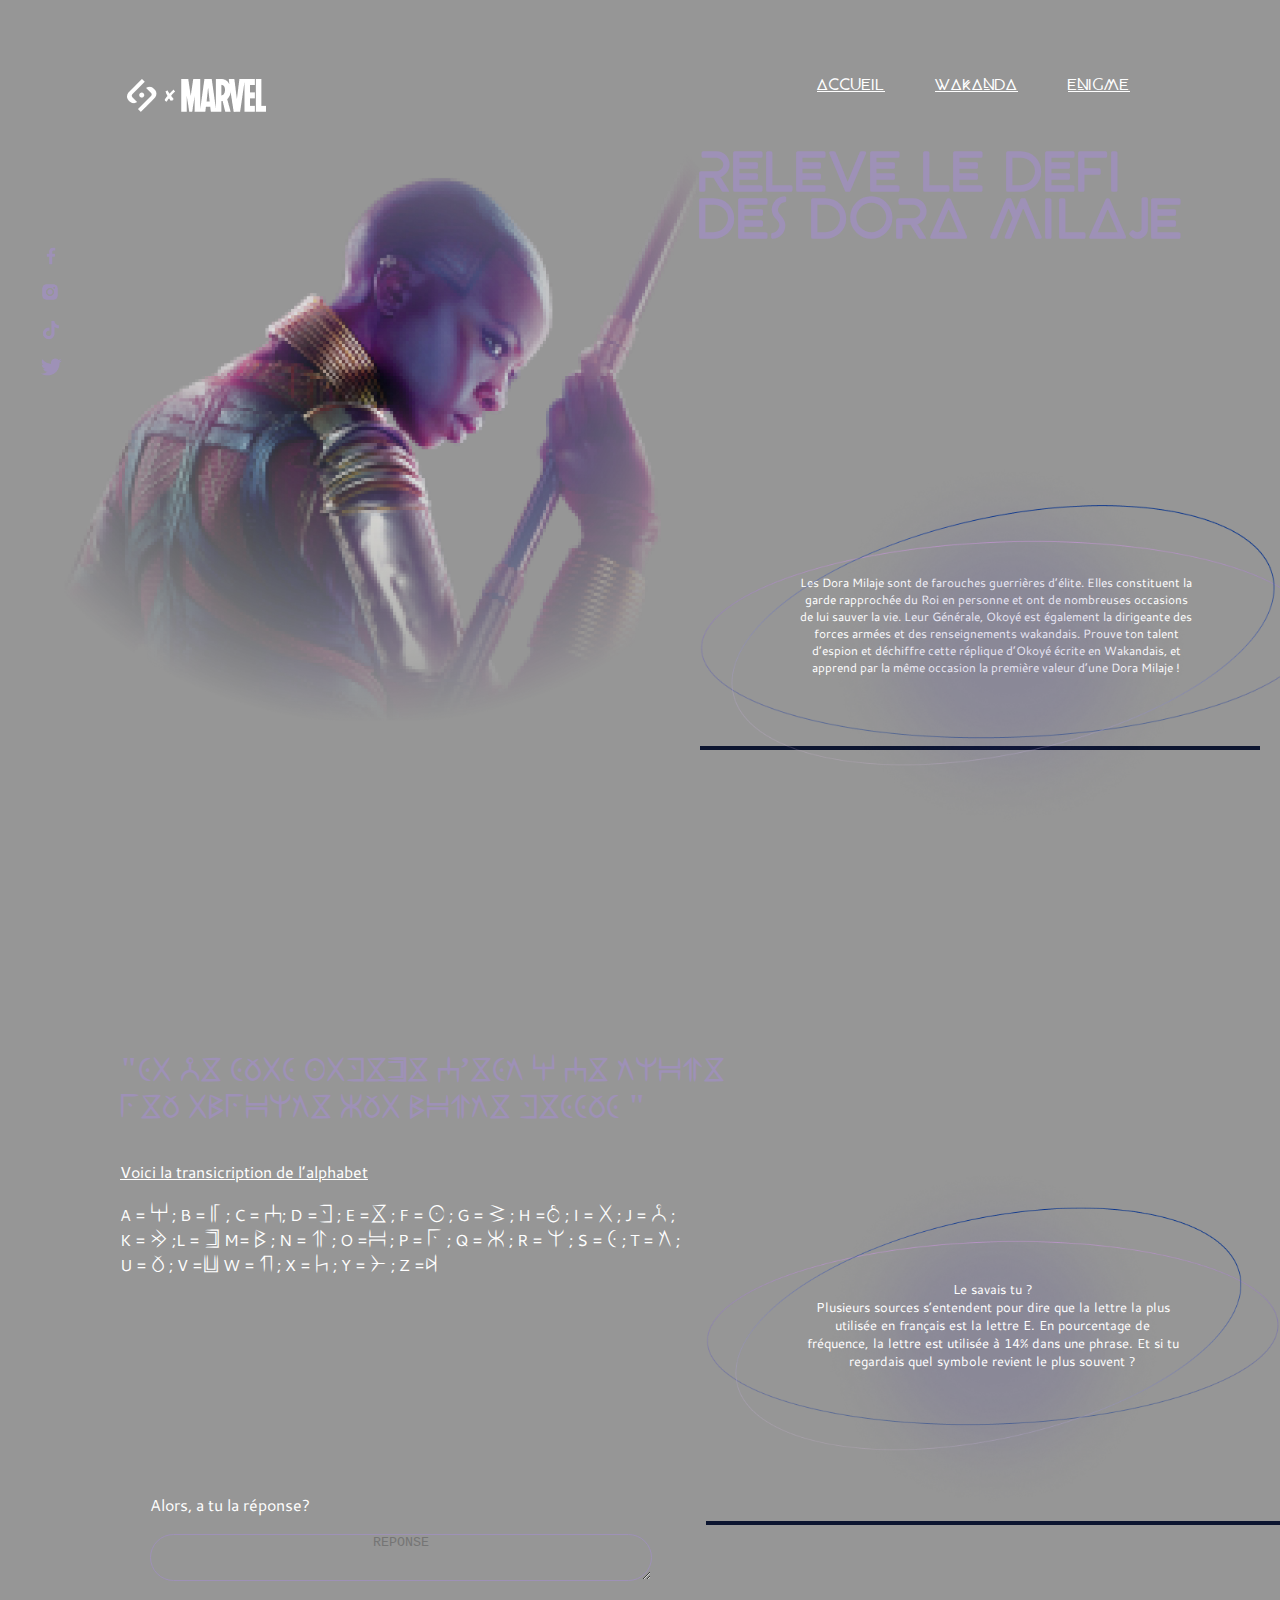
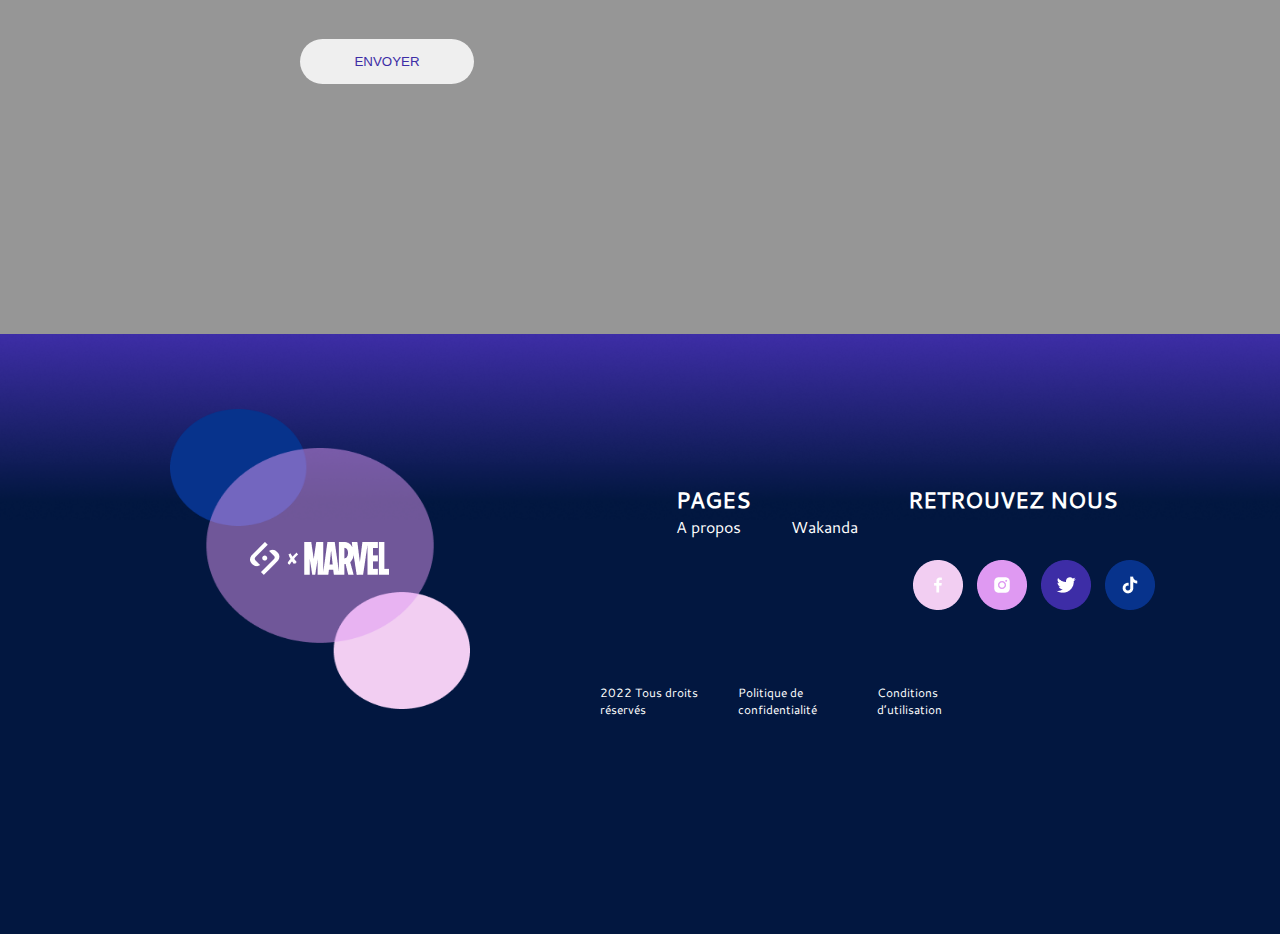
==== enigmes.html @ 8ea6b0b5 "first commit" ====
<!DOCTYPE html>
<html lang="fr">
<head>
    <meta charset="UTF-8">
    <meta http-equiv="X-UA-Compatible" content="IE=edge">
    <meta name="viewport" content="width=device-width, initial-scale=1.0">
    <link rel="stylesheet" href="./styles/enigme.css" type="text/css">
    <title>BLACK PANTHER ENIGME</title>
</head>
<body>
    <div class="line1"></div>
    <div class="line"><div>
    <header>
        <nav class="container">
            <div>
                <img class="logo" src="./illustration/ofpages/footer2.png">
            </div>
            <ul>
                <li><a href="index.html">ACCUEIL</a></li>
                <li><a href="wakanda.html">WAKANDA</a></li>
                <li><a href="enigmes.html">ENIGME</a></li>
            </ul>
        </nav>
    </header>
    <main>
        <div class="scroll">
           
            <img src="./illustration/ofpages/icon_facebook.png" alt="facebook logo">
            <img src="./illustration/ofpages/icon_instagram.png" alt="instagram logo">
            <img src="./illustration/ofpages/icon_tiktok.png" alt="tiktok logo">
            <img src="./illustration/ofpages/icon_twitter.png" alt="twitter logo">
        </div>
        <section id="dora">
            <div class="container">
             <div class="dora-milaje">
                <div class="dora_content">
                    <h1>Releve le defi <br> des dora milaje</h1>
                    <div class="text">
                        <p>Les Dora Milaje sont de farouches guerrières d’élite. Elles constituent la garde
                            rapprochée du Roi en personne et ont de nombreuses occasions de lui sauver la
                            vie. Leur Générale, Okoyé est également la dirigeante des forces armées et des
                            renseignements wakandais.
                            
                            Prouve ton talent d’espion et déchiffre cette réplique d’Okoyé écrite en Wakandais,
                            et apprend par la même occasion la première valeur d’une Dora Milaje !</p>
                           <img src="./illustration/Enigme/Pantherenigme2.png" class="fond" alt="">
                           
                    </div>
                    <div class="bar"></div>
                </div>
             </div>
            </div>
        </section>
        <div class="espace-vertical"></div>
        <section id=citation>
            <div class="container">
                <div class="cite">
                <h2> "SI JE SUIS FIDELE C’EST A CE TRONE <br>
                    PEU IMPORTE QUI MONTE DESSUS "</h2>
                </div>
            </div>
        </section><br><br>


        <section id="défi">
            <div class="container">
                <div class="enigme">
                    <div class="déchiffre">
                        <p><u> Voici la transicription de l’alphabet </u></p><br>
                        <p>A = <span>A</span> ; B = <span>B</span> ; C = <span>C</span>; D =<span>D</span> ; E =<span>E</span> ; F = <span>F</span> ; G = <span>G</span> ; H =<span>H</span>  ; I = <span>I</span> ; J = <span>J</span> ; 
        
                          <br> K = <span>K</span> ;L = <span>L</span> M= <span>M</span> ; N = <span>N</span> ; O =<span>O</span> ; P = <span>P</span> ; Q = <span>Q</span> ; R = <span>R</span> ; S = <span>S</span> ; T = <span>T</span> ;
                            
                           <br> U = <span>U</span> ; V =<span>V</span> W = <span>W</span> ;  X = <span>X</span> ; Y = <span>Y</span> ; Z =<span>Z</span> </p>
                         
                    </div>
                    <div class="tip">
                        <p>Le savais tu ?<br>
                       Plusieurs sources s’entendent pour dire que la lettre la plus utilisée en français est
                            la lettre E. En pourcentage de fréquence, la lettre est utilisée à 14% dans une
                            phrase. Et si tu regardais quel symbole revient le plus souvent ? </p>
                            <img src="./illustration/Enigme/Pantherenigme2.png" class="fond1" alt="">
                            <div class="bar2"></div>
                        </div>
                </div>
                
                <div class="form"><br>
                    <p>Alors, a tu la réponse?</p><br>
                    <form action="fill">
                    <label class="titre" for="message"></label>
                    <textarea name="message" id="message" class="textarea" placeholder="REPONSE"></textarea><br><br><br><br>
                    <input type="submit" class="btn" value="ENVOYER">
                    </form>
                </div>
            </div>
        </section>
    </main>
    <div class="espace-vertical"></div>
    <footer>
        <div class="footer">
        <div class="footer_content">
            <img class="image1" src="./illustration/ofpages/footer1.png" alt="">
            <img class="image2" src="./illustration/ofpages/footer2.png" alt="">
        </div>
        <div class="footer">
            <div>
                <h2 class="down">PAGES</h2>
                <ul>
                    <li><a href="#">A propos</a></li>
                    <li><a href="#">Wakanda</a></li>
                </ul>
            </div>
            <div>
                <h2 class="down">RETROUVEZ NOUS</h2>
                <div class="icon">
                    <img src="./illustration/ofpages/footer3.png" alt="icon">
                    <img src="./illustration/ofpages/footer4.png" alt="icon">
                    <img src="./illustration/ofpages/footer5.png" alt="icon">
                    <img src="./illustration/ofpages/footer6.png" alt="icon">
                </div>
            </div>   
            </div>
        </div>
        <div class="condution">
            <a href="#">2022 Tous droits réservés</a>
            <a href="#">Politique de confidentialité</a> 
            <a href="#">Conditions d’utilisation</a> 
            </div>
        </div>
    
    </footer>
    </body>
    </html>
---- styles/enigme.css ----
:root{
    --White-color:#fff;
    --Gray-color:#f2cef2;
    --Violet-color:#9e91b7;
    --Rose-color:#df99f2;
    --Bleu1-color:#3d2da6;
    --Bleu2-color:#07338c;
    --bleu3-color:#021740;
}


@font-face{
    font-family: 'beyno';
    src: url(../font/beyno.ttf);
}

@font-face{
    font-family: 'cantarell';
    src: url(../font/Cantarell-Regular.ttf);
}

@font-face{
    font-family: 'panthera';
    src: url(../font/Panthera.ttf);
}

@font-face{
    font-family: 'wakanda';
     src: url(../font/WakandaForever-Regular.ttf);
}
*{
    padding: 0;
    margin: 0;
}

.espace-vertical{
    height: 100px;
}

/*style pour scroll bar*/

::-webkit-scrollbar {
    width: 10px;
}
  
::-webkit-scrollbar-track {
    background-color: #121a31;
}
  
::-webkit-scrollbar-thumb {
    background-color: #ffffff;
    border-radius: 5px;
}


/*style generale*/

html{
    position: relative;
    z-index: 1;
    background-color: rgb(28, 28, 29);
    
}

html{
    background-image: url(../illustration/ofpages/background.png);
    background-color: rgb(150, 150, 150);
}

body{
    position: relative;
    z-index: 2;
    color: var(--White-color);
}


/*style pour entête*/

nav{
    margin-left: 102px;
    height: 50px;
    display: flex;
    margin-bottom: 10px;
    margin-top: 30px;
    align-items: center;
    justify-content: space-between;
    padding: 30px 0;
    margin-right: 100px;
}

ul li a{
    color: white;
}

ul li{
    font-family: 'beyno';
    display: inline-flex;
    margin-right: 50px;
    text-decoration: none;
}

ul li a:hover{
    color: var(--Bleu1-color);
}

.logo{
    margin-top: 25px;
    margin-left: 25px;
}


.scroll{
    display: flex;
    flex-direction: column;
    align-items: center;
    position: fixed;
    left: 40px;
    top: 230px;
    z-index: 10;
    
}

.scroll img{
    margin-top: 15px;
}

p{
    font-family: 'cantarell';
    font-size: 16px;
    text-align: justify;
    color: var(--White-color);

}

h1{
    font-family: 'beyno';
    font-size: 55px;
    color: var(--Violet-color);
}

h2{
    font-family: 'wakanda';
    font-size: 32px;
    color: var(--Violet-color);
    font-display: thin;
}

span{
    font-family: 'wakanda';
    font-size: 25px;
}


/*style pour body*/


#dora{
    background-image: url(../illustration/Enigme/Pantherenigme1.png);
    background-repeat: no-repeat;
    background-position: center;
    background-size: cover;
    width: 700px;
    height: 800px;
    background-position-x: 0;
    background-position-y: -160px;
}

#dora 
.container
.dora-milaje
.dora-content{
    display: flex;   
}

#dora 
.container{
    margin-left: 500px;
    width: 100%;
}

#dora 
.container
.dora-milaje
.dora-content{
    width: 80%;
    margin-left: 200px;
}



#dora .dora-milaje{
    width: 80%;
    margin-left: 200px;
}

#dora
.dora-text{
    background-image: url(../illustration/Enigme/Pantherenigme2.png);
    background-repeat: no-repeat; 
    width: 800px;
    height: 700px;
    
}


 
#dora 
.text{
    margin-top: 300px;
    font-size: 12px;
    position: relative;
    display: inline-flex;
}

#dora 
.text p{
    text-align: center;
    font-size: 12px;
    position: relative;
    z-index: 2;
    width: 70%;
    left: 100px;
    top: 30px;
}

.fond{
    width: 110%;
    position: absolute;
    z-index: 3;
    top: -90px;

}

.bar{
    margin-top: 100px;
    border-top: #0c1530 4px solid;
    top: 150px;
    width: 100%;
    margin-left: -102;
}

.bar2{
    margin-top: 0px;
    border-top: #0c1530 4px solid;
    width: 100%;
    margin-left: -102;
}


#citation
.container
.cite{
    margin-left: 120px;
    text-align: justify;
    width: 60%;
}

#défi
.déchiffre{
    width: 51%;
    margin-left: 120px;
}

#défi
.enigme{
    display: flex;
}

.tip{
    width: 50%;
    text-align: justify;

}

.tip
.fond1{
    width: 100%;
    z-index: 3;
    position: relative;

    
}

.tip
p{
    text-align: center;
    z-index: 4;
    font-size: 13px;
    top: 1150px;
    position: absolute;
    margin: 100px;
}

#défi
.form
.textarea{
    width: 500px;
    height: 45px;
    border-radius: 38px;
    background-color: transparent;
    border: 1px solid var(--Violet-color);
}

#défi
.form
.btn{
    width: 174px;
    height: 45px;
    border-radius: 38px;
    color: var(--Bleu1-color);
    margin-left: 150px;
    border: #fff;
}

::placeholder{
    align-items: center;
    text-align: center;
}

#défi
.form
.btn:hover{
    box-shadow: #F2CEF2 0px 0px 15px;
    
}

#défi
.form{
    margin-top: -50px;
    margin-left: 150px;
}

/*style de footer*/

footer{
    background-image: url(../illustration/ofpages/back_footer.png);
    background-repeat: no-repeat;
    background-size: cover;
    height: 600px;
    color: var(--White-color);
    /*Background: linear-gradient(180deg, #3D2DA6 0%, #02174090.43%);*/
}

footer .footer {
    margin-top: 150px;
}

.footer, .footer .footer_text{
    display: flex;
    justify-content: space-between;
}

footer .footer .footer_text{
    align-items: center;
    width: 50%;
}

.image1{
    width: 300px;
    height: 300px;
    position: relative;
    z-index: 3;
}

.image2{
    position: absolute;
    z-index: 4;
    left: 250px;
}

footer .footer_content{
    display: flex;
    align-items: center;
    justify-content: center;
    background-image: url(./Illustrations/Logo/footer1.png);
    background-repeat: no-repeat;
    background-position: center;
    height: 450px;
    width: 50%;
}

footer 
.footer ul li a{
    text-decoration: none;
    color: var(--White-color);
    font-family: "Cantarell";   
}

footer
.footer
ul
li
a{
    display: flex;
}

.footer
.foot 
ul li{
    display: block;
    text-decoration: none;
    margin-left: 0;
}

footer h2{
    text-decoration: none;
    font-family: "Cantarell";
    letter-spacing: 28%;
    margin-left: 0;
    font-size: 22px;
    color: #fff;
}


ul {
    display: flex;
}


.icon{
margin-right: 120px;
margin-top: 40px;
width: 100%;
}

footer .icon img{
    padding: 5px;
}

footer
.condution
{
    display: flex;
    align-items: center;
    justify-content: space-between;
   
    margin-top: -100px;
    right: 20px;
    font-family: "Cantarell";
    font-size: 12px;
    margin-right: 22%;
    margin-left: 600px;
}

footer
.condution
a{
    text-decoration: none;
    color: #fff;
}
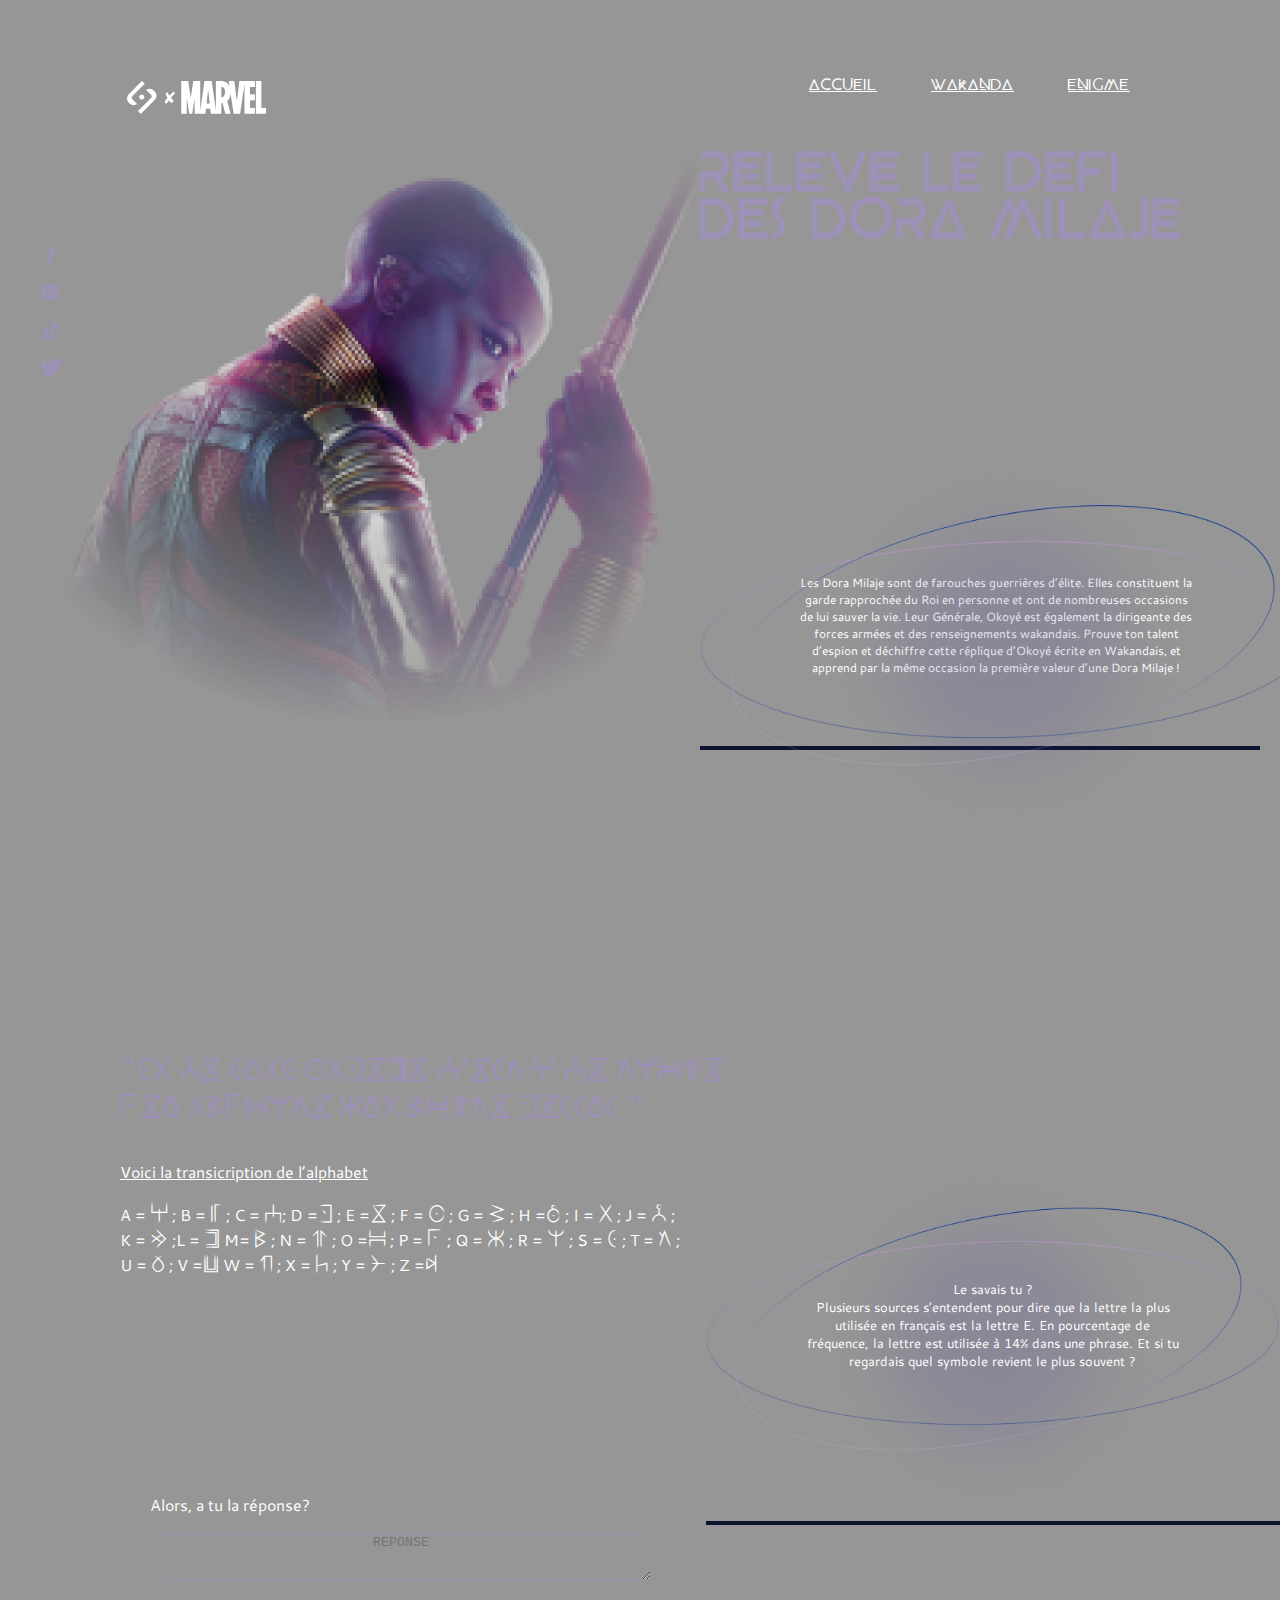
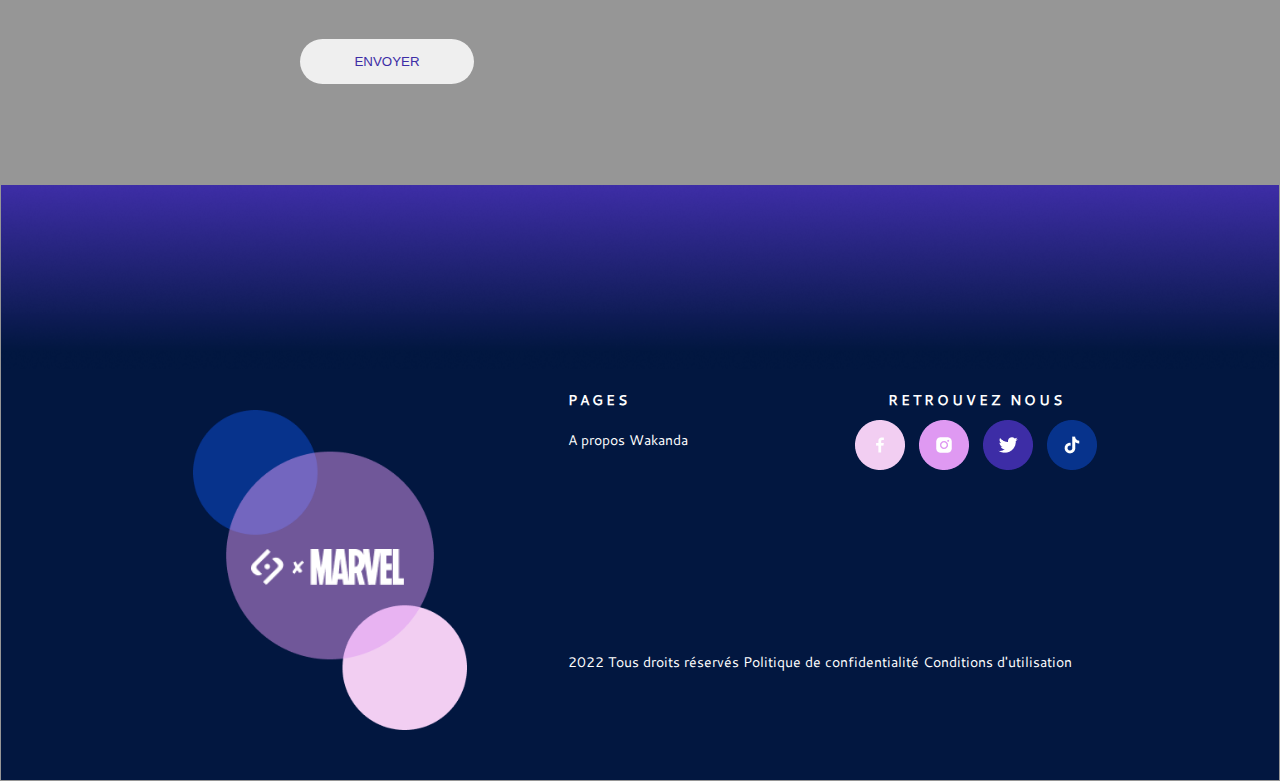
==== commit 251b5f2b: "first commit" ====
--- a/enigmes.html
+++ b/enigmes.html
@@ -96,39 +96,50 @@
         </section>
     </main>
     <div class="espace-vertical"></div>
-    <footer>
-        <div class="footer">
-        <div class="footer_content">
-            <img class="image1" src="./illustration/ofpages/footer1.png" alt="">
-            <img class="image2" src="./illustration/ofpages/footer2.png" alt="">
-        </div>
-        <div class="footer">
-            <div>
-                <h2 class="down">PAGES</h2>
-                <ul>
-                    <li><a href="#">A propos</a></li>
-                    <li><a href="#">Wakanda</a></li>
-                </ul>
-            </div>
-            <div>
-                <h2 class="down">RETROUVEZ NOUS</h2>
-                <div class="icon">
-                    <img src="./illustration/ofpages/footer3.png" alt="icon">
-                    <img src="./illustration/ofpages/footer4.png" alt="icon">
-                    <img src="./illustration/ofpages/footer5.png" alt="icon">
-                    <img src="./illustration/ofpages/footer6.png" alt="icon">
-                </div>
-            </div>   
+    <footer class="reveal">
+    <div class="footerDiv">
+        <div class="logo">
+            <div class="logo__imgCont">
+                <a href="index.html">
+                    <img class="logo__imgCont__img" src="./illustration/ofpages/footer2.png"
+                        alt="SAYNA X MARVEL">
+                </a>
             </div>
         </div>
-        <div class="condution">
-            <a href="#">2022 Tous droits réservés</a>
-            <a href="#">Politique de confidentialité</a> 
-            <a href="#">Conditions d’utilisation</a> 
-            </div>
+
+        <div class="pages">
+            <h3>PAGES</h3>
+            <ul>
+                <li><a href="#">A propos</a></li>
+                <li><a href="wakanda.html">Wakanda</a></li>
+            </ul>
         </div>
-    
-    </footer>
+
+        <div class="findUs">
+            <h3>RETROUVEZ NOUS</h3>
+            <figure>
+                <a href="http://www.marvel-cineverse.fr/pages/mcu/encyclopedie/personnages/black-panther.html">
+                    <img src="./illustration/ofpages/footer3.png" alt="Logo Facebook">
+                </a>
+                <a href="http://www.marvel-cineverse.fr/pages/mcu/encyclopedie/personnages/black-panther.html">
+                    <img src="./illustration/ofpages/footer4.png" alt="Logo Instagram">
+                </a>
+                <a href="http://www.marvel-cineverse.fr/pages/mcu/encyclopedie/personnages/black-panther.html">
+                    <img src="./illustration/ofpages/footer5.png" alt="Logo Twitter">
+                </a>
+                <a href="http://www.marvel-cineverse.fr/pages/mcu/encyclopedie/personnages/black-panther.html">
+                    <img src="./illustration/ofpages/footer6.png" alt="Logo Tik Tok">
+                </a>
+            </figure>
+        </div>
+
+        <div class="pol">
+            <p><a href="#">2022 Tous droits réservés</a>       <a href="#">Politique de confidentialité</a>        <a href="#">Conditions d'utilisation</a></p>
+        </div>
+    </div>
+
+</footer>
+<script src="./scripts/script.js"></script>
     </body>
     </html>
     
--- a/styles/enigme.css
+++ b/styles/enigme.css
@@ -333,119 +333,114 @@
 /*style de footer*/
 
 footer{
-    background-image: url(../illustration/ofpages/back_footer.png);
+    background-image: url(../illustration/ofpages/background.png);
+}
+
+.footerDiv p, 
+.footerDiv a,
+.footerDiv li {
+    font-family: cantarell;
+    font-size: 14px;
+    list-style: none;
+    text-decoration: none;
+    margin: 5px 0;
+    color: #fff;
+}
+
+footer h3 {
+    font-family: Cantarell;
+    font-size: 14px;
+    letter-spacing: 3px;
+    margin: 5px 0 10px;
+}
+
+footer {
+    background: url(../illustration/ofpages/back_footer.png); 
     background-repeat: no-repeat;
-    background-size: cover;
-    height: 600px;
-    color: var(--White-color);
-    /*Background: linear-gradient(180deg, #3D2DA6 0%, #02174090.43%);*/
-}
-
-footer .footer {
-    margin-top: 150px;
-}
-
-.footer, .footer .footer_text{
-    display: flex;
-    justify-content: space-between;
-}
-
-footer .footer .footer_text{
-    align-items: center;
-    width: 50%;
-}
-
-.image1{
-    width: 300px;
-    height: 300px;
-    position: relative;
-    z-index: 3;
-}
-
-.image2{
-    position: absolute;
-    z-index: 4;
-    left: 250px;
-}
-
-footer .footer_content{
-    display: flex;
-    align-items: center;
+    background-size: 100% 100%;
+    border: solid 1px transparent;
+}
+
+.footerDiv {
+    margin: 200px 10% 50px;
+}
+
+.footerDiv {
+    display: grid;
+    grid-template-areas: 
+        "logo logo pages findUs"
+        "logo logo pol pol";
+    gap: 15px;
+}
+
+
+.logo {
+    grid-area: logo;
+}
+
+.pages {
+    grid-area: pages;
+}
+
+.findUs {
+    grid-area: findUs;
+}
+
+.pol {
+    grid-area: pol;
+}
+
+.logo {
+display: flex;
+justify-content: center;
+}
+
+.logo__imgCont {
+    width: 25vw;
+    height: 25vw;
+    min-width: 150px;
+    min-height: 150px;
+    background: url(../illustration/ofpages/footer1.png);
+    background-repeat: no-repeat;
+    background-size: contain;
+    display: flex;
     justify-content: center;
-    background-image: url(./Illustrations/Logo/footer1.png);
-    background-repeat: no-repeat;
-    background-position: center;
-    height: 450px;
-    width: 50%;
-}
-
-footer 
-.footer ul li a{
-    text-decoration: none;
-    color: var(--White-color);
-    font-family: "Cantarell";   
-}
-
-footer
-.footer
-ul
-li
-a{
-    display: flex;
-}
-
-.footer
-.foot 
-ul li{
-    display: block;
-    text-decoration: none;
-    margin-left: 0;
-}
-
-footer h2{
-    text-decoration: none;
-    font-family: "Cantarell";
-    letter-spacing: 28%;
-    margin-left: 0;
-    font-size: 22px;
-    color: #fff;
-}
-
-
-ul {
-    display: flex;
-}
-
-
-.icon{
-margin-right: 120px;
-margin-top: 40px;
-width: 100%;
-}
-
-footer .icon img{
-    padding: 5px;
-}
-
-footer
-.condution
-{
-    display: flex;
-    align-items: center;
-    justify-content: space-between;
-   
-    margin-top: -100px;
-    right: 20px;
-    font-family: "Cantarell";
-    font-size: 12px;
-    margin-right: 22%;
-    margin-left: 600px;
-}
-
-footer
-.condution
-a{
-    text-decoration: none;
-    color: #fff;
-}
-
+    align-items: center;
+    flex-wrap: nowrap;
+}
+
+.logo__imgCont__img {
+    position: relative;
+    right: 2vw;
+    width: 12vw;
+    min-width: 75px;
+}
+
+.logo__imgCont:hover {
+    transform: scale(110%);
+}
+
+.pages a:hover {
+    text-decoration: underline;
+}
+
+.findUs {
+    display: flex;
+    flex-direction: column;
+    justify-content: top;
+    align-items: center;
+}
+
+.findUs img {
+    max-width: 60px;
+    margin: 0 5px;
+}
+
+.findUs img:hover {
+    transform: scale(110%);
+}
+
+.pol {
+    display: flex;
+    align-items: center;
+}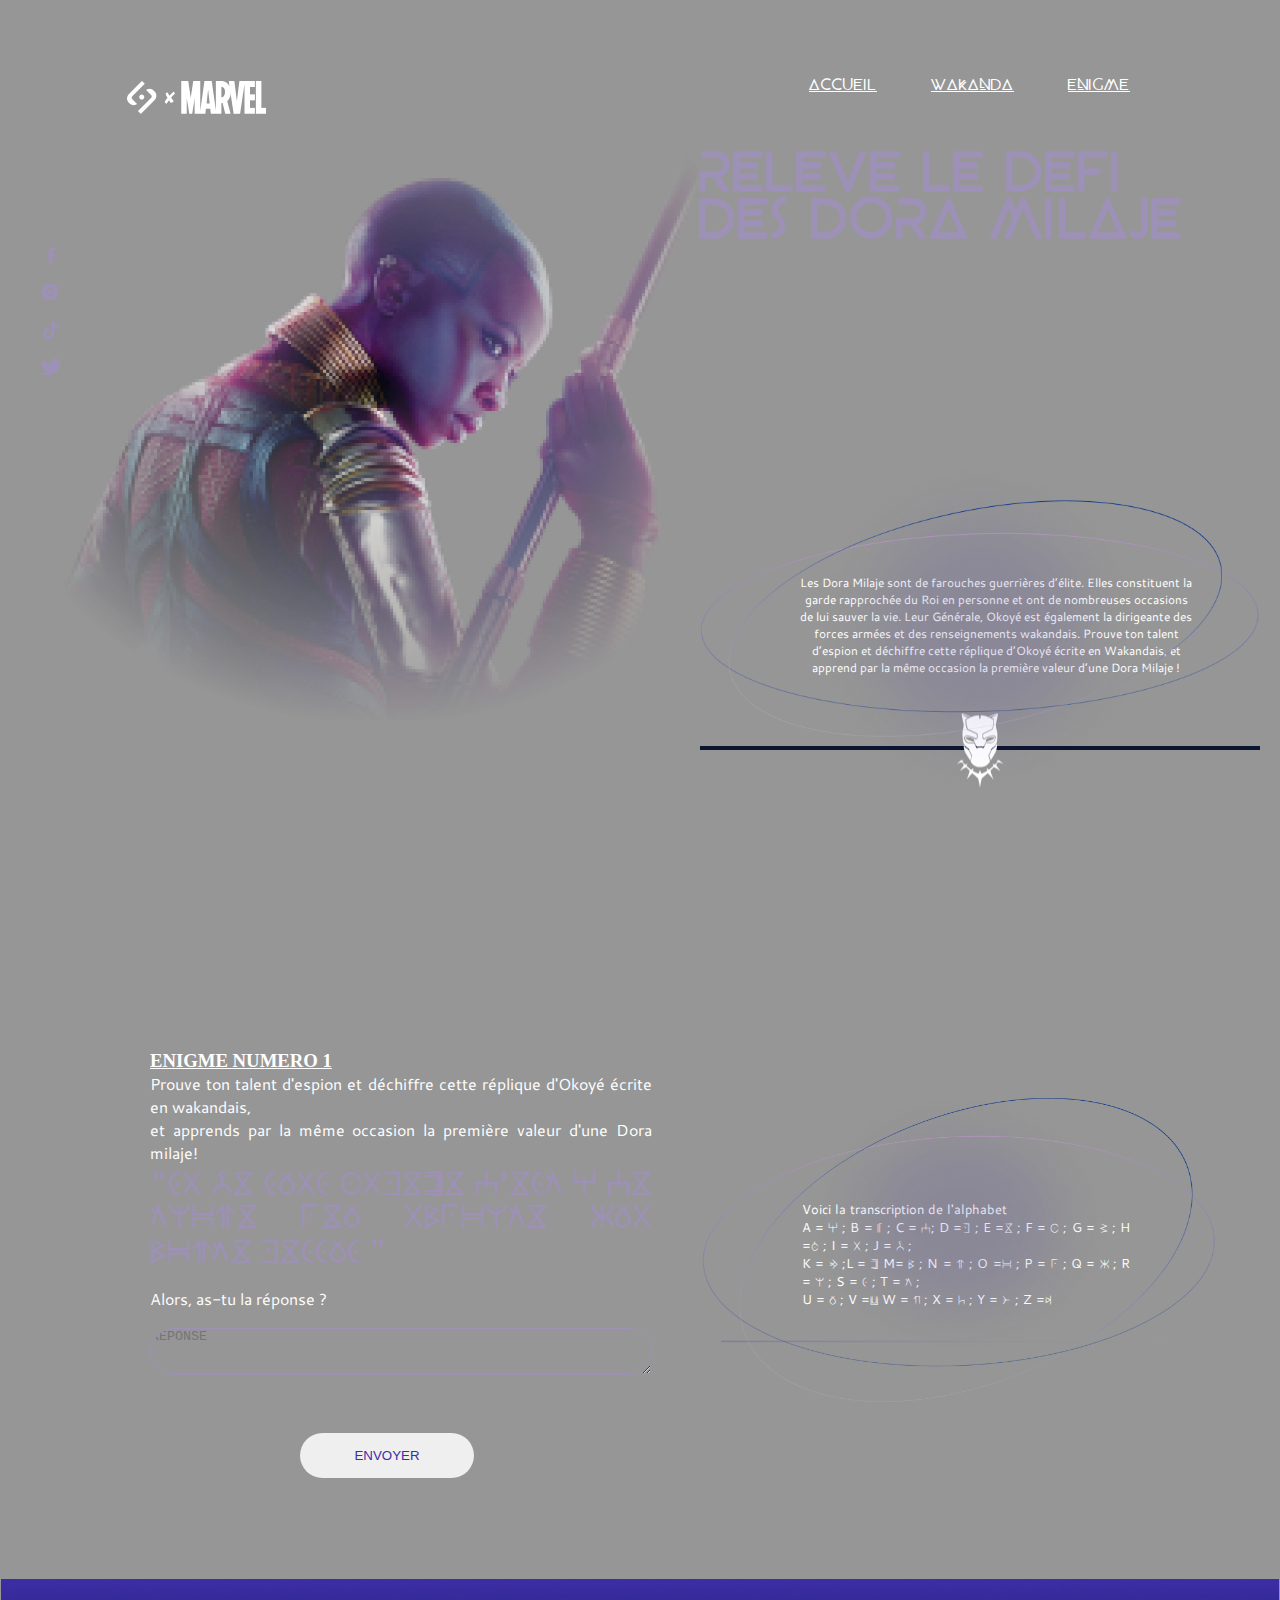
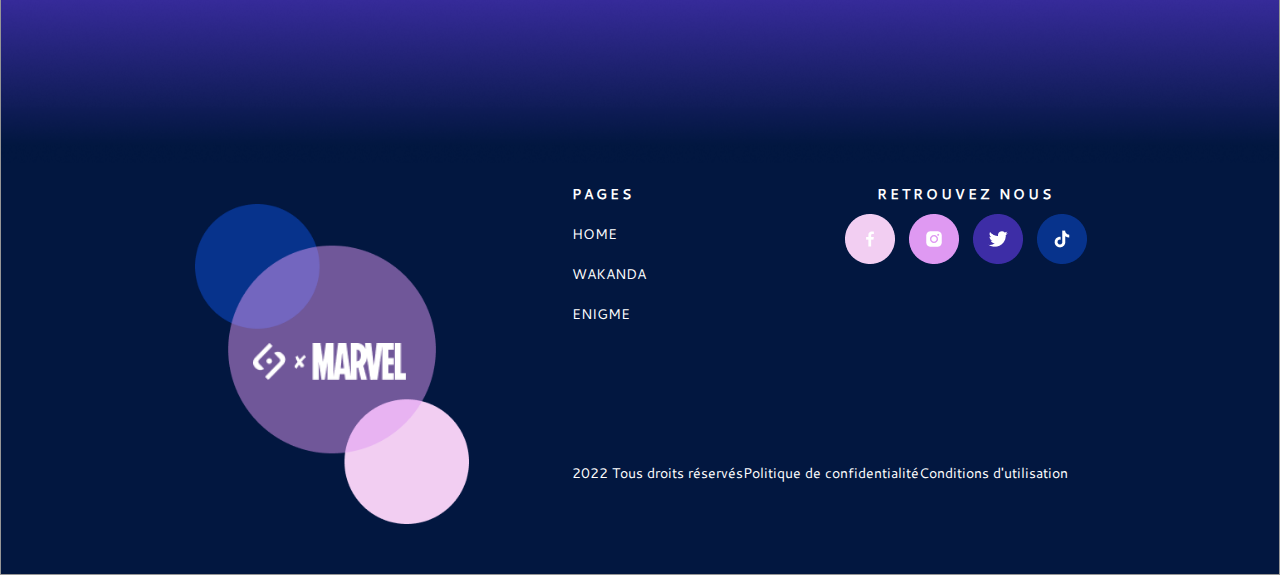
==== commit 9212020c: "adding video" ====
--- a/enigmes.html
+++ b/enigmes.html
@@ -46,56 +46,45 @@
                            <img src="./illustration/Enigme/Pantherenigme2.png" class="fond" alt="">
                            
                     </div>
-                    <div class="bar"></div>
+                    <div class="bar"> <img src="./illustration/3_Page_Enigme/Pantherenigme3.png" alt=""> </div>
                 </div>
              </div>
             </div>
         </section>
         <div class="espace-vertical"></div>
-        <section id=citation>
-            <div class="container">
-                <div class="cite">
-                <h2> "SI JE SUIS FIDELE C’EST A CE TRONE <br>
+
+        <section id="enigme">
+            <div class="question">
+                <h3><u> ENIGME NUMERO 1</u></h3>
+                <p>Prouve ton talent d'espion et déchiffre cette réplique d'Okoyé écrite en wakandais,<br>et apprends par la même occasion la première valeur d'une Dora milaje!</p>
+                <h2>"SI JE SUIS FIDELE C’EST A CE TRONE
                     PEU IMPORTE QUI MONTE DESSUS "</h2>
-                </div>
-            </div>
-        </section><br><br>
-
-
-        <section id="défi">
-            <div class="container">
-                <div class="enigme">
-                    <div class="déchiffre">
-                        <p><u> Voici la transicription de l’alphabet </u></p><br>
-                        <p>A = <span>A</span> ; B = <span>B</span> ; C = <span>C</span>; D =<span>D</span> ; E =<span>E</span> ; F = <span>F</span> ; G = <span>G</span> ; H =<span>H</span>  ; I = <span>I</span> ; J = <span>J</span> ; 
-        
-                          <br> K = <span>K</span> ;L = <span>L</span> M= <span>M</span> ; N = <span>N</span> ; O =<span>O</span> ; P = <span>P</span> ; Q = <span>Q</span> ; R = <span>R</span> ; S = <span>S</span> ; T = <span>T</span> ;
-                            
-                           <br> U = <span>U</span> ; V =<span>V</span> W = <span>W</span> ;  X = <span>X</span> ; Y = <span>Y</span> ; Z =<span>Z</span> </p>
-                         
-                    </div>
-                    <div class="tip">
-                        <p>Le savais tu ?<br>
-                       Plusieurs sources s’entendent pour dire que la lettre la plus utilisée en français est
-                            la lettre E. En pourcentage de fréquence, la lettre est utilisée à 14% dans une
-                            phrase. Et si tu regardais quel symbole revient le plus souvent ? </p>
-                            <img src="./illustration/Enigme/Pantherenigme2.png" class="fond1" alt="">
-                            <div class="bar2"></div>
-                        </div>
-                </div>
-                
                 <div class="form"><br>
-                    <p>Alors, a tu la réponse?</p><br>
+                    <p>Alors, as-tu la réponse ?</p><br>
                     <form action="fill">
-                    <label class="titre" for="message"></label>
-                    <textarea name="message" id="message" class="textarea" placeholder="REPONSE"></textarea><br><br><br><br>
-                    <input type="submit" class="btn" value="ENVOYER">
+                        <label class="titre" for="message"></label>
+                        <textarea name="message" id="message" class="textarea" placeholder="REPONSE"></textarea><br><br><br><br>
+                        <input type="submit" class="btn" value="ENVOYER">
                     </form>
                 </div>
             </div>
+            <div class="tip">
+                <p class="tip-text">Voici la transcription de l'alphabet</p>
+                <p style="font-size: 13px;">A = <span>A</span> ; B = <span>B</span> ; C = <span>C</span>; D =<span>D</span> ; E =<span>E</span> ; F = <span>F</span> ; G = <span>G</span> ; H =<span>H</span>  ; I = <span>I</span> ; J = <span>J</span> ; 
+        
+                  <br> K = <span>K</span> ;L = <span>L</span> M= <span>M</span> ; N = <span>N</span> ; O =<span>O</span> ; P = <span>P</span> ; Q = <span>Q</span> ; R = <span>R</span> ; S = <span>S</span> ; T = <span>T</span> ;
+                    
+                   <br> U = <span>U</span> ; V =<span>V</span> W = <span>W</span> ;  X = <span>X</span> ; Y = <span>Y</span> ; Z =<span>Z</span> </p>
+                <img src="./illustration/3_Page_Enigme/Pantherenigme2.png" class="tip-image" alt="">
+            </div>
         </section>
+        
+    
+        
+        
     </main>
     <div class="espace-vertical"></div>
+    
     <footer class="reveal">
     <div class="footerDiv">
         <div class="logo">
@@ -110,8 +99,9 @@
         <div class="pages">
             <h3>PAGES</h3>
             <ul>
-                <li><a href="#">A propos</a></li>
-                <li><a href="wakanda.html">Wakanda</a></li>
+                <li><a href="index.html">HOME</a></li>
+                <li><a href="wakanda.html">WAKANDA</a></li>
+                <li><a href="enigmes.html">ENIGME</a></li>
             </ul>
         </div>
 
@@ -134,7 +124,7 @@
         </div>
 
         <div class="pol">
-            <p><a href="#">2022 Tous droits réservés</a>       <a href="#">Politique de confidentialité</a>        <a href="#">Conditions d'utilisation</a></p>
+            <p><a href="#">2022 Tous droits réservés</a><a href="#">Politique de confidentialité</a><a href="#">Conditions d'utilisation</a></p>
         </div>
     </div>
 
--- a/styles/enigme.css
+++ b/styles/enigme.css
@@ -223,20 +223,29 @@
     top: 30px;
 }
 
+
 .fond{
-    width: 110%;
+    width: 100%;
     position: absolute;
     z-index: 3;
     top: -90px;
 
 }
 
-.bar{
+.bar {
+    position: relative;
+    display: flex;
+    justify-content: center;
+    align-items: center;
     margin-top: 100px;
     border-top: #0c1530 4px solid;
-    top: 150px;
     width: 100%;
-    margin-left: -102;
+}
+
+.bar img {
+    position: absolute;
+    top: 50%;
+    transform: translateY(-50%);
 }
 
 .bar2{
@@ -246,52 +255,28 @@
     margin-left: -102;
 }
 
-
-#citation
-.container
-.cite{
-    margin-left: 120px;
+#enigme {
+    display: flex;
+    overflow-x: hidden;
+}
+
+
+
+#enigme div.question {
+    margin-left: 150px;
+    margin-right: 150px;
+    width: calc(100% - 200px);
+    box-sizing: border-box;
     text-align: justify;
-    width: 60%;
-}
-
-#défi
-.déchiffre{
-    width: 51%;
-    margin-left: 120px;
-}
-
-#défi
-.enigme{
-    display: flex;
-}
-
-.tip{
-    width: 50%;
-    text-align: justify;
-
-}
-
-.tip
-.fond1{
-    width: 100%;
-    z-index: 3;
-    position: relative;
-
-    
-}
-
-.tip
-p{
-    text-align: center;
-    z-index: 4;
-    font-size: 13px;
-    top: 1150px;
-    position: absolute;
-    margin: 100px;
-}
-
-#défi
+}
+
+#enigme div.tip {
+    margin-right: 150px;
+    width: calc(100% - 300px);
+    box-sizing: border-box;
+}
+
+
 .form
 .textarea{
     width: 500px;
@@ -301,7 +286,7 @@
     border: 1px solid var(--Violet-color);
 }
 
-#défi
+
 .form
 .btn{
     width: 174px;
@@ -314,21 +299,37 @@
 
 ::placeholder{
     align-items: center;
-    text-align: center;
-}
-
-#défi
+    text-align: left;
+}
+
+
 .form
 .btn:hover{
     box-shadow: #F2CEF2 0px 0px 15px;
     
 }
 
-#défi
-.form{
-    margin-top: -50px;
-    margin-left: 150px;
-}
+.tip {
+    position: relative;
+}
+  
+.tip-image {
+    position: absolute;
+    top: 0;
+    left: -100px;
+    z-index: 10;
+    width: 650px;
+    height: 400px;
+}
+
+.tip-text{
+    margin-top: 150px;
+}
+
+.tip-text,
+.tip span {
+    font-size: 13px; 
+} 
 
 /*style de footer*/
 
@@ -361,6 +362,33 @@
     border: solid 1px transparent;
 }
 
+
+.footerDiv ul {
+    padding: 0;
+}
+
+.footerDiv li {
+    list-style: none;
+}
+
+.footerDiv li a {
+    text-decoration: none;
+    color: #fff;
+    display: block;
+    margin: 5px 0;
+}
+
+
+.footerDiv ul {
+    display: flex;
+    flex-direction: column;
+    align-items: left;
+}
+
+.pages h3 {
+    margin: 5px 0 10px;
+}
+
 .footerDiv {
     margin: 200px 10% 50px;
 }
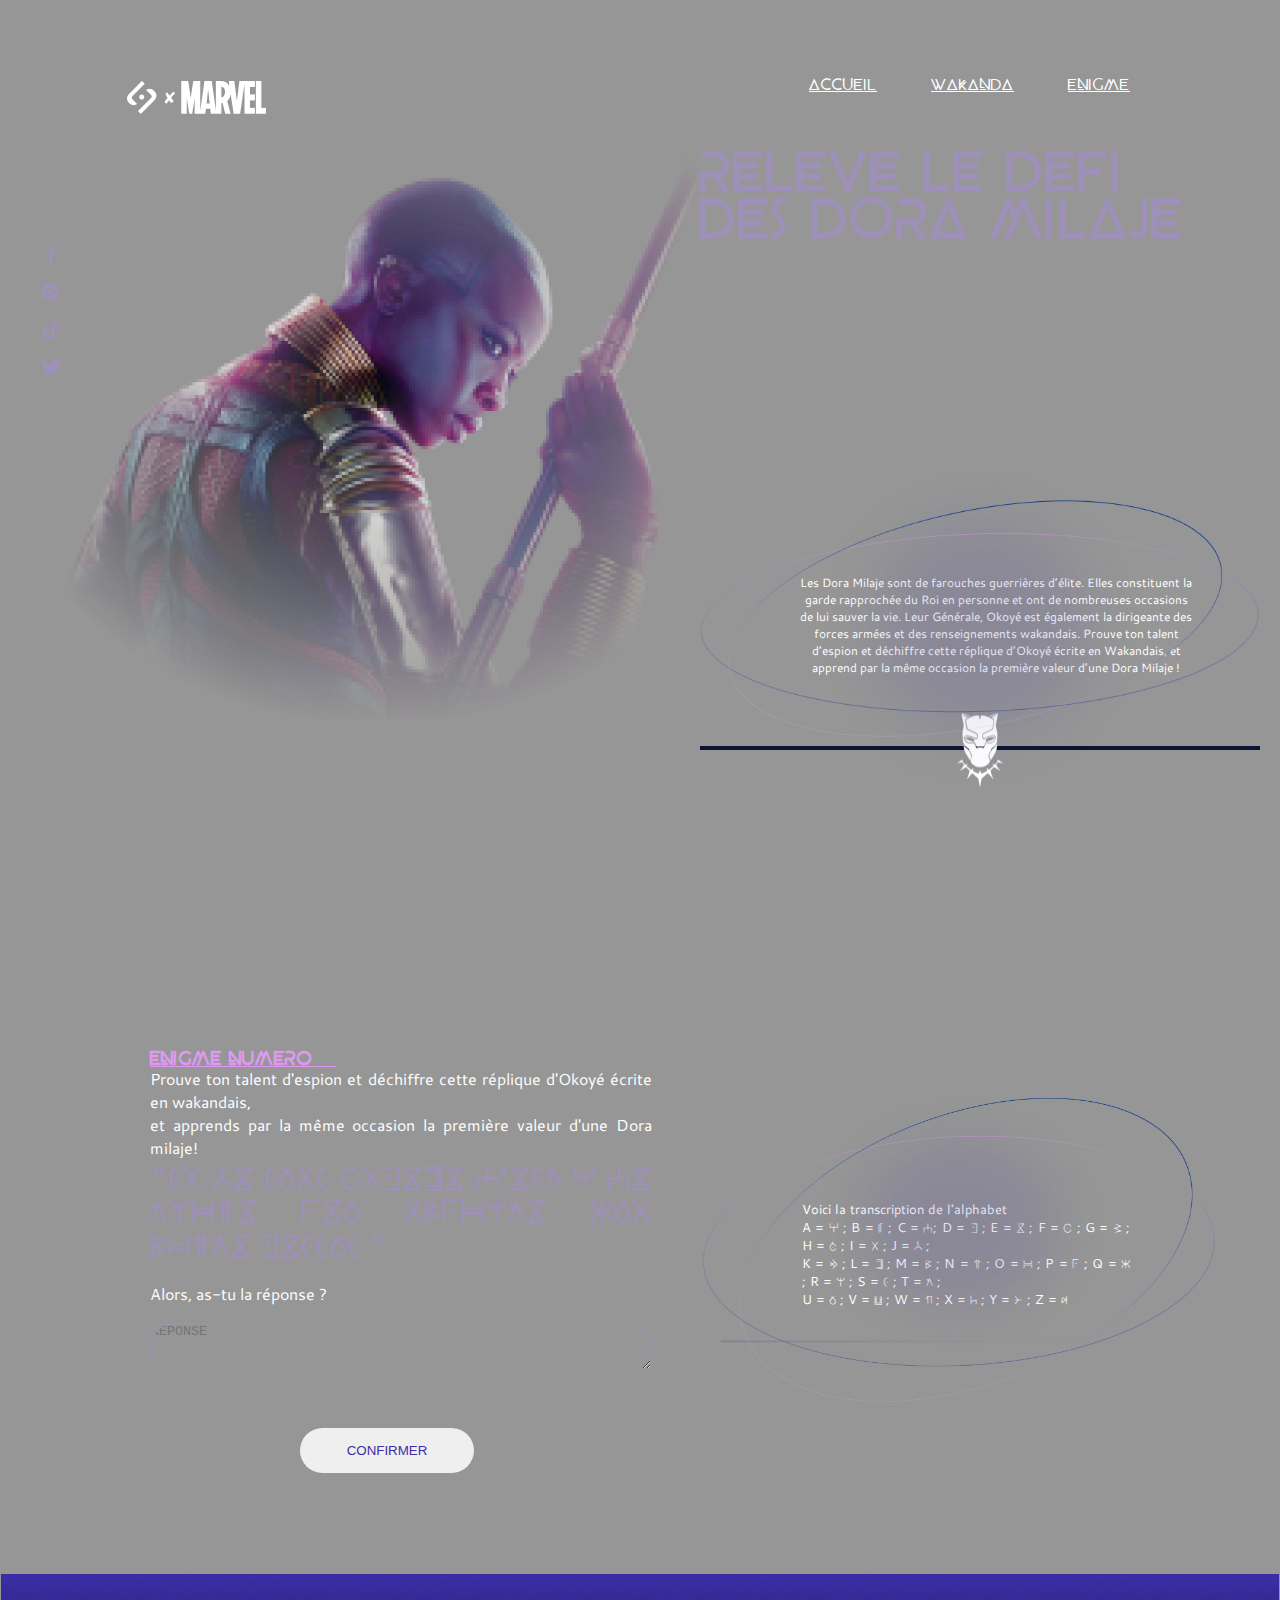
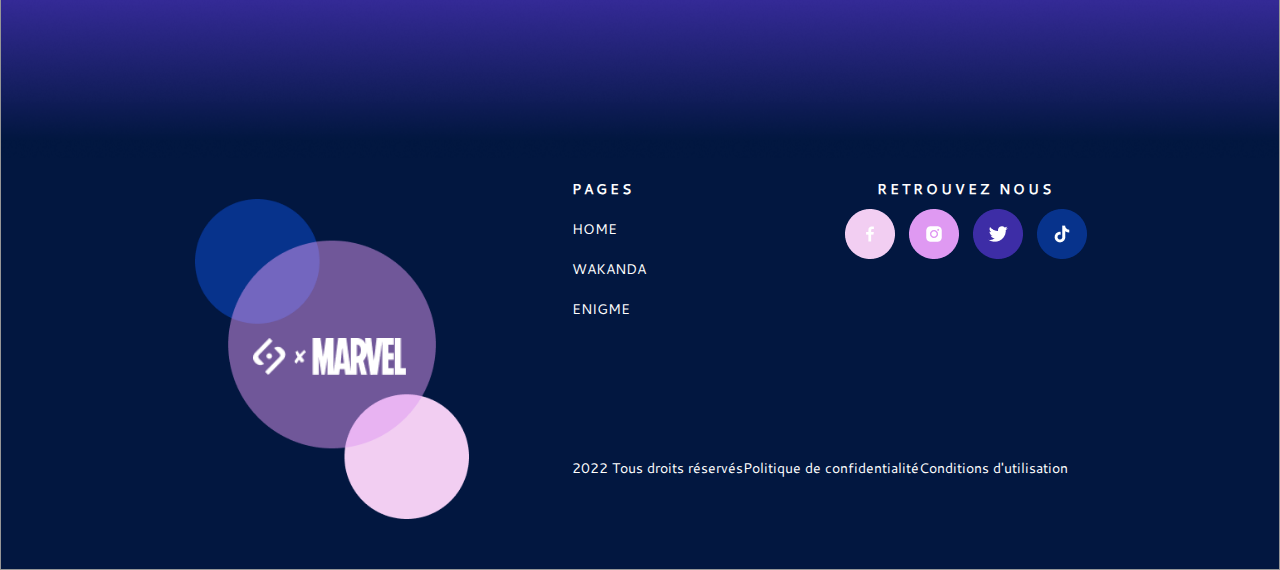
==== commit b8daf6f7: "editing js" ====
--- a/enigmes.html
+++ b/enigmes.html
@@ -53,9 +53,9 @@
         </section>
         <div class="espace-vertical"></div>
 
-        <section id="enigme">
+        <section id="enigme1">
             <div class="question">
-                <h3><u> ENIGME NUMERO 1</u></h3>
+                <h3><u>ENIGME NUMERO 1</u></h3>
                 <p>Prouve ton talent d'espion et déchiffre cette réplique d'Okoyé écrite en wakandais,<br>et apprends par la même occasion la première valeur d'une Dora milaje!</p>
                 <h2>"SI JE SUIS FIDELE C’EST A CE TRONE
                     PEU IMPORTE QUI MONTE DESSUS "</h2>
@@ -64,20 +64,65 @@
                     <form action="fill">
                         <label class="titre" for="message"></label>
                         <textarea name="message" id="message" class="textarea" placeholder="REPONSE"></textarea><br><br><br><br>
-                        <input type="submit" class="btn" value="ENVOYER">
+                        <button class="btn">CONFIRMER</button>
                     </form>
                 </div>
             </div>
             <div class="tip">
                 <p class="tip-text">Voici la transcription de l'alphabet</p>
-                <p style="font-size: 13px;">A = <span>A</span> ; B = <span>B</span> ; C = <span>C</span>; D =<span>D</span> ; E =<span>E</span> ; F = <span>F</span> ; G = <span>G</span> ; H =<span>H</span>  ; I = <span>I</span> ; J = <span>J</span> ; 
-        
-                  <br> K = <span>K</span> ;L = <span>L</span> M= <span>M</span> ; N = <span>N</span> ; O =<span>O</span> ; P = <span>P</span> ; Q = <span>Q</span> ; R = <span>R</span> ; S = <span>S</span> ; T = <span>T</span> ;
-                    
-                   <br> U = <span>U</span> ; V =<span>V</span> W = <span>W</span> ;  X = <span>X</span> ; Y = <span>Y</span> ; Z =<span>Z</span> </p>
+                <p style="font-size: 13px;">A = <span>A</span> ; B = <span>B</span> ; C = <span>C</span>; D = <span>D</span> ; E = <span>E</span> ; F = <span>F</span> ; G = <span>G</span> ; H = <span>H</span> ; I = <span>I</span> ; J = <span>J</span> ; 
+                    <br> K = <span>K</span> ; L = <span>L</span> ; M = <span>M</span> ; N = <span>N</span> ; O = <span>O</span> ; P = <span>P</span> ; Q = <span>Q</span> ; R = <span>R</span> ; S = <span>S</span> ; T = <span>T</span> ;
+                    <br> U = <span>U</span> ; V = <span>V</span> ; W = <span>W</span> ; X = <span>X</span> ; Y = <span>Y</span> ; Z = <span>Z</span> </p>
                 <img src="./illustration/3_Page_Enigme/Pantherenigme2.png" class="tip-image" alt="">
             </div>
         </section>
+        
+        <section id="enigme2">
+            <div class="question">
+                <h3><u>ENIGME NUMERO 2</u></h3>
+                <p>Une anecdote intéressante est écrite juste en dessous mais elle est codée par un code césar également appelé code de chiffrement par décalage. L’alphabet a été décalé, trouve la clé de chiffrement qui te permettrait de retrouver les lettres et retranscris la phrase :</p>
+                <p>Tm nqtu lmjcbm i Wikstivl mv Kitqnwzvqm. Qt a'ioqb lm ti dqttm lwvb mab wzqoqviqzm Zgiv Kwwotmz mb moitmumvb ti dqttm ycq i dc viqbzm tm uwcdmumvb xwtqbqycm lma jtiks xivbpmza</p>
+                <div class="form"><br>
+                    <p>Alors, as-tu la réponse ?</p><br>
+                    <form action="fill">
+                        <label class="titre" for="message"></label>
+                        <textarea name="message" id="message" class="textarea" placeholder="REPONSE"></textarea><br><br><br><br>
+                        <button class="btn">CONFIRMER</button>
+                    </form>
+                </div>
+            </div>
+            <div class="tip">
+                <p class="tip-text">Le savais-tu ?</p>
+                <p>Plusieurs sources s’entendent pour dire que la lettre la plus utilisée en français est la lettre E. En pourcentage de fréquence, la lettre est utilisée à 14% dans une phrase. Et si tu regardais quel symbole revient le plus souvent pour en déduire son décalage dans l’alphabet ?</p>
+                <img src="./illustration/3_Page_Enigme/Pantherenigme2.png" class="tip-image" alt="">
+            </div>
+        </section>
+        
+        <section id="enigme3">
+            <div class="question">
+                <h3><u>ENIGME NUMERO 3</u></h3>
+                <p class="chiffre">Lorsque T’Challa mange l’herbe en forme de coeur pour recevoir les pouvoirs du Black Panther, il voit son père afin de lui demander conseil afin de devenir un bon roi. Cette scène rappelle la même scène d’un certain film où un père dit à son fils de ne pas oublier qui il est et d’où il vient. Quel est ce film ?</p>
+                <p><span>01001100</span> <span>01000101</span> <span>00100000</span> <span>01010010</span> <span>01001111</span> <span>01001001</span> <span>00100000</span> <span>01001100</span> <span>01001001</span> <span>01001111</span> <span>01001110</span> <span>00001101</span> <span>00001010</span></p>
+                <div class="form"><br>
+                    <p>Alors, as-tu la réponse ?</p><br>
+                    <form action="fill">
+                        <label class="titre" for="message"></label>
+                        <textarea name="message" id="message" class="textarea" placeholder="REPONSE"></textarea><br><br><br><br>
+                        <button class="btn">CONFIRMER</button>
+                    </form>
+                </div>
+            </div>
+            <div class="tip">
+                <p class="tip-text">Le savais-tu ?</p>
+                <p>Le philosophe Francis Bacon inventa en 1605 un alphabet bilitère, uniquement
+                    composé des deux lettres A et B. Cest en quelque sorte lancêtre du système
+                    binaire des ordinateurs actuels car toute lettre pouvait être construite avec un
+                    enchainement précis de ces deux lettres, tandis que le système binaire
+                    informatique utilise 0 et 1.</p>
+                <img src="./illustration/3_Page_Enigme/Pantherenigme2.png" class="tip-image" alt="">
+            </div>
+        </section>
+        
         
     
         
@@ -129,7 +174,7 @@
     </div>
 
 </footer>
-<script src="./scripts/script.js"></script>
+<script src="./scripts/enigme.js"></script>
     </body>
     </html>
     
--- a/styles/enigme.css
+++ b/styles/enigme.css
@@ -255,14 +255,23 @@
     margin-left: -102;
 }
 
-#enigme {
+#enigme1,
+#enigme2,
+#enigme3 {
     display: flex;
     overflow-x: hidden;
 }
-
-
-
-#enigme div.question {
+#enigme1 h3,
+#enigme2 h3,
+#enigme3 h3{
+    font-family: beyno;
+    color: var(--Rose-color);
+}
+
+
+#enigme1 div.question,
+#enigme2 div.question,
+#enigme3 div.question {
     margin-left: 150px;
     margin-right: 150px;
     width: calc(100% - 200px);
@@ -270,12 +279,17 @@
     text-align: justify;
 }
 
-#enigme div.tip {
+#enigme1 div.tip,
+#enigme2 div.tip,
+#enigme3 div.tip {
     margin-right: 150px;
     width: calc(100% - 300px);
     box-sizing: border-box;
 }
-
+#enigme3
+p{
+    font-family: 'Courier New', Courier, monospace;
+}
 
 .form
 .textarea{
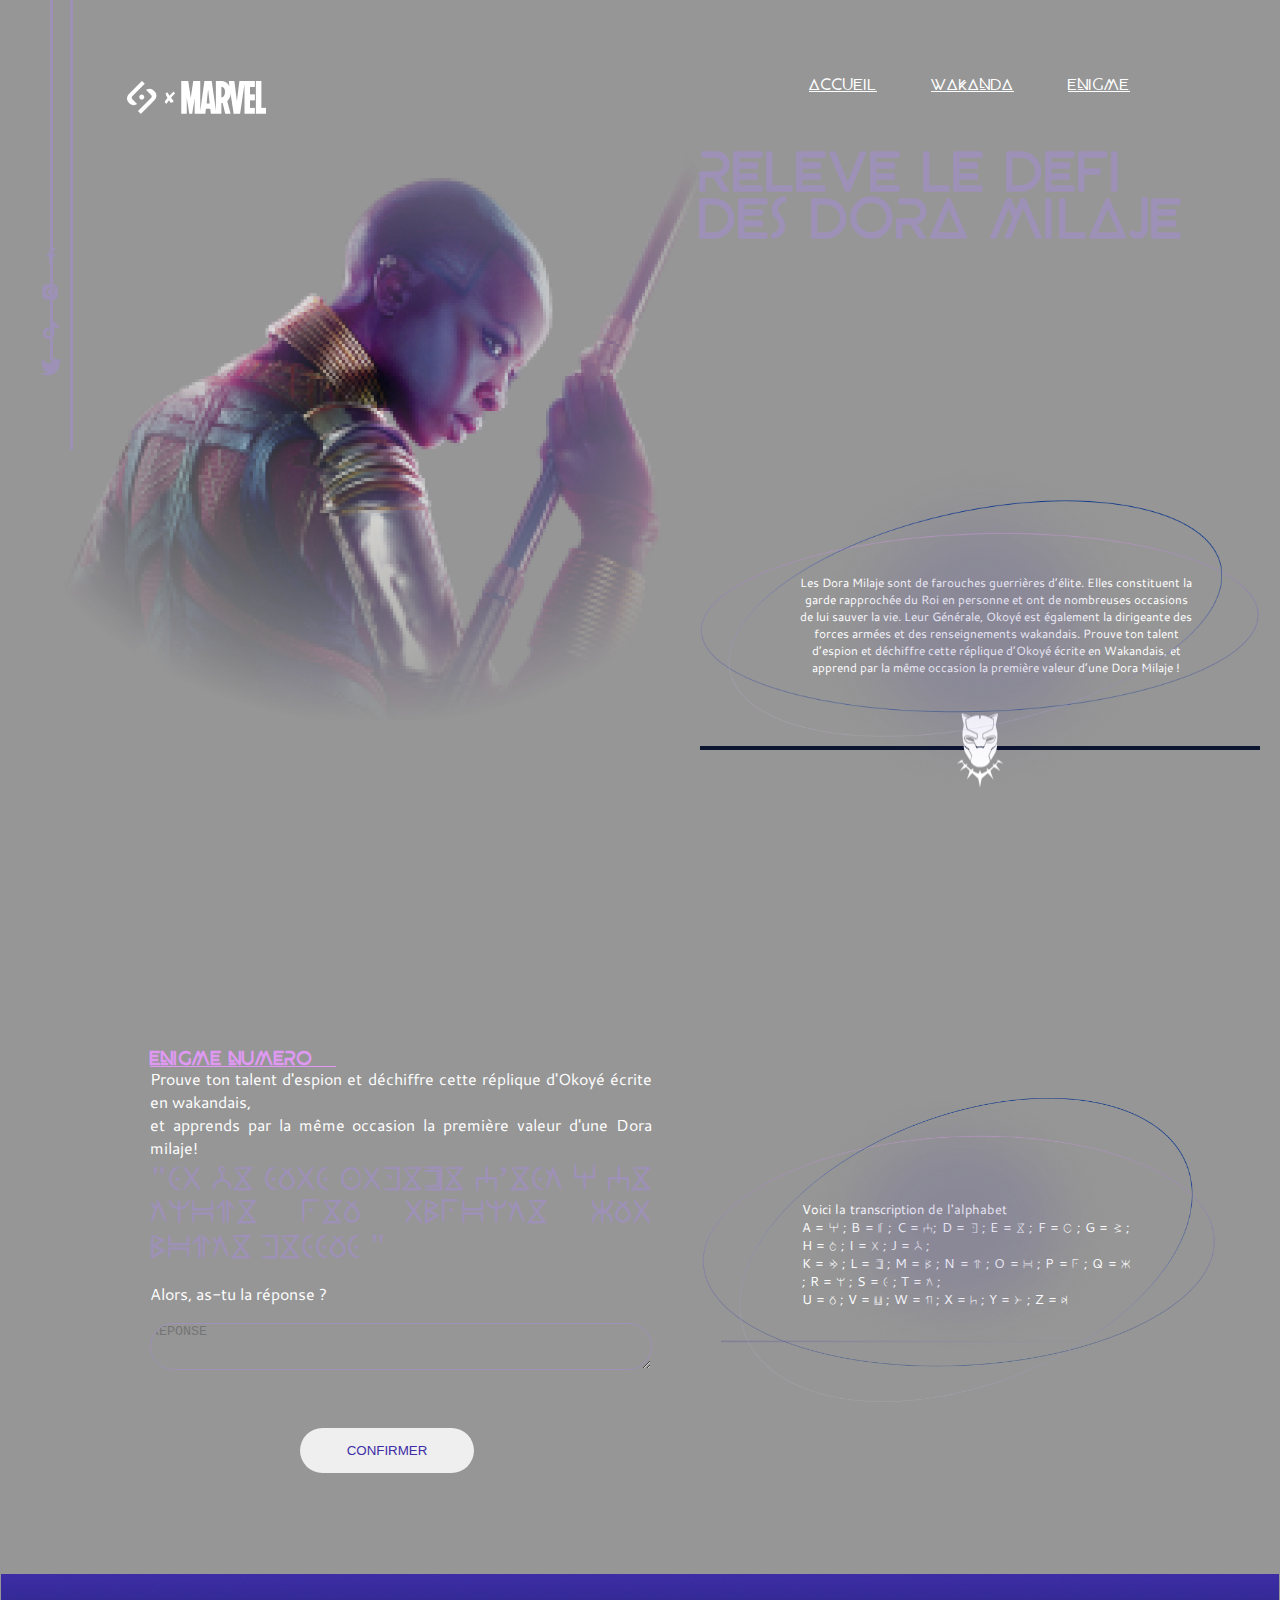
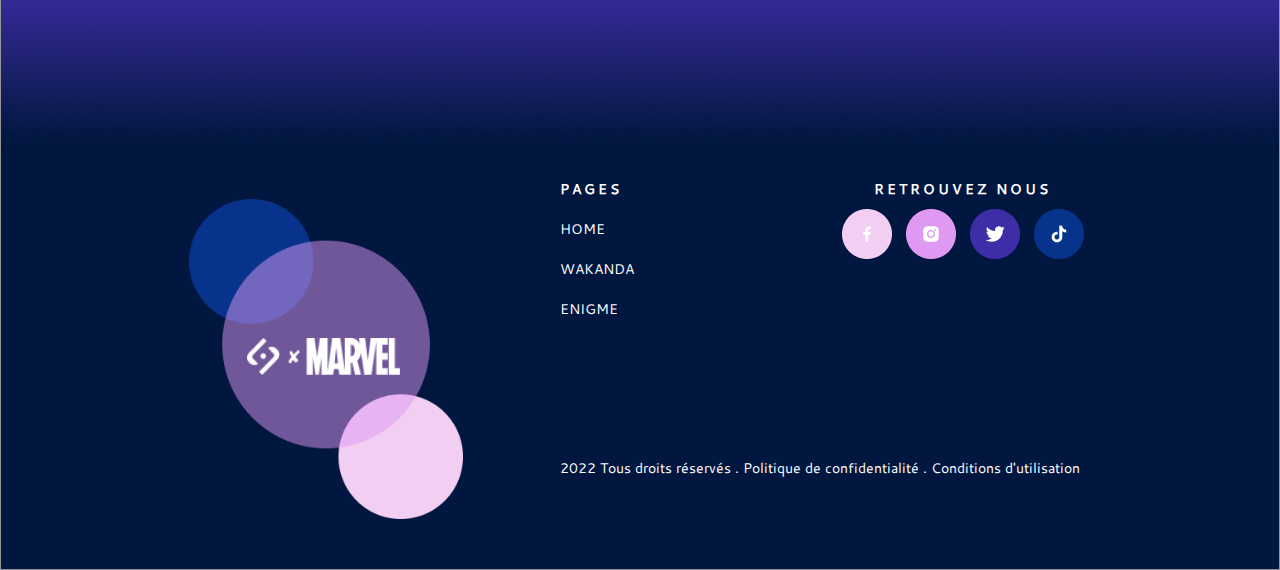
==== commit 752f08eb: "editing" ====
--- a/enigmes.html
+++ b/enigmes.html
@@ -8,8 +8,17 @@
     <title>BLACK PANTHER ENIGME</title>
 </head>
 <body>
-    <div class="line1"></div>
-    <div class="line"><div>
+    <div>
+        <div class="line1"></div>
+        <div class="line"></div>
+        <div class="scroll">
+               
+            <img src="./illustration/ofpages/icon_facebook.png" alt="facebook logo">
+            <img src="./illustration/ofpages/icon_instagram.png" alt="instagram logo">
+            <img src="./illustration/ofpages/icon_tiktok.png" alt="tiktok logo">
+            <img src="./illustration/ofpages/icon_twitter.png" alt="twitter logo">
+        </div>
+    </div>
     <header>
         <nav class="container">
             <div>
@@ -23,13 +32,6 @@
         </nav>
     </header>
     <main>
-        <div class="scroll">
-           
-            <img src="./illustration/ofpages/icon_facebook.png" alt="facebook logo">
-            <img src="./illustration/ofpages/icon_instagram.png" alt="instagram logo">
-            <img src="./illustration/ofpages/icon_tiktok.png" alt="tiktok logo">
-            <img src="./illustration/ofpages/icon_twitter.png" alt="twitter logo">
-        </div>
         <section id="dora">
             <div class="container">
              <div class="dora-milaje">
@@ -169,7 +171,7 @@
         </div>
 
         <div class="pol">
-            <p><a href="#">2022 Tous droits réservés</a><a href="#">Politique de confidentialité</a><a href="#">Conditions d'utilisation</a></p>
+            <p><a href="#">2022 Tous droits réservés</a> . <a href="#">Politique de confidentialité</a> . <a href="#">Conditions d'utilisation</a></p>
         </div>
     </div>
 
--- a/styles/enigme.css
+++ b/styles/enigme.css
@@ -65,6 +65,7 @@
 html{
     background-image: url(../illustration/ofpages/background.png);
     background-color: rgb(150, 150, 150);
+    background-repeat: no-repeat;
 }
 
 body{
@@ -108,6 +109,36 @@
     margin-left: 25px;
 }
 
+.line {
+    position: fixed;
+    width: 3px;
+    height: 40%;
+    background-color: var(--Violet-color);
+    left: 50px;
+    top: 0;
+    z-index: 9;
+    animation-timing-function: ease;
+}
+
+.line1 {
+    position: fixed;
+    width: 3px;
+    height: 50%;
+    background-color: var(--Violet-color);
+    left: 70px;
+    top: 0;
+    z-index: 9;
+    animation-timing-function: ease;
+}
+
+@keyframes descendLine {
+0% {
+top: -300px;
+}
+100% {
+top: 0;
+}
+}
 
 .scroll{
     display: flex;
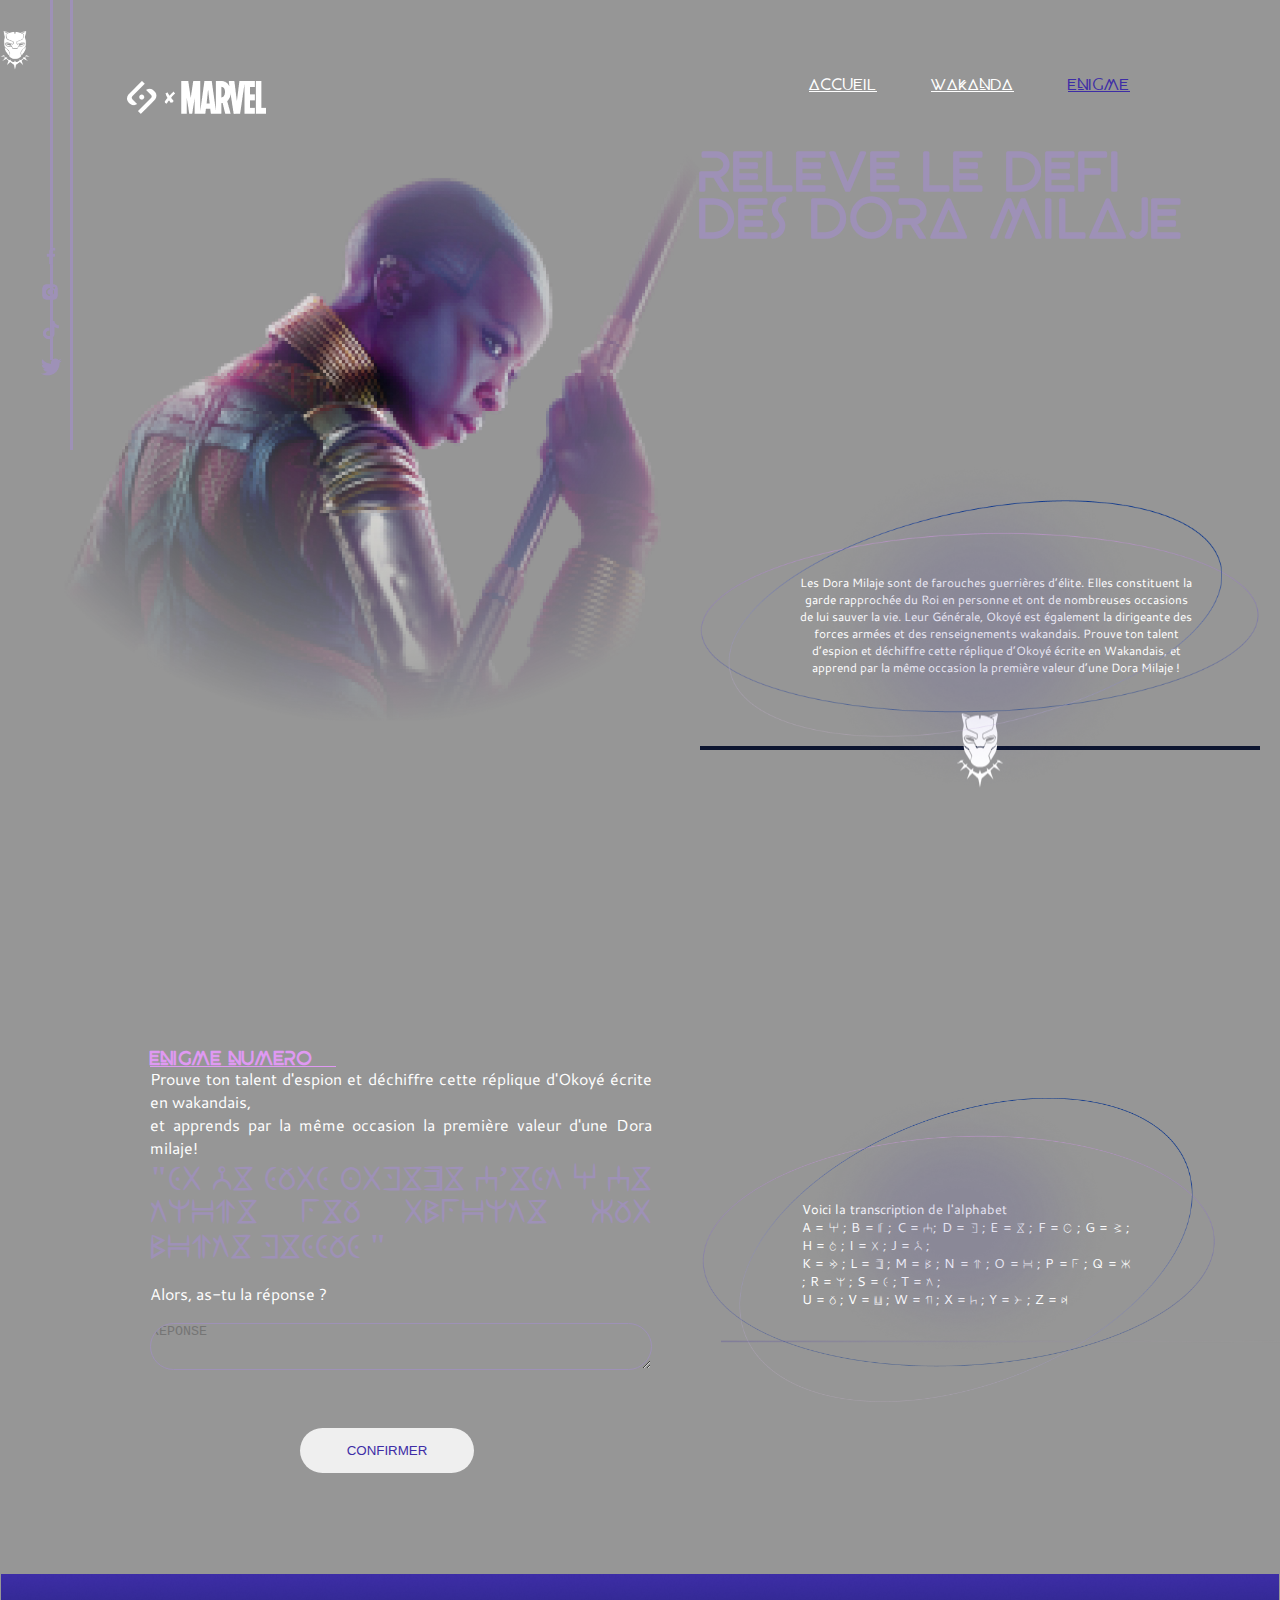
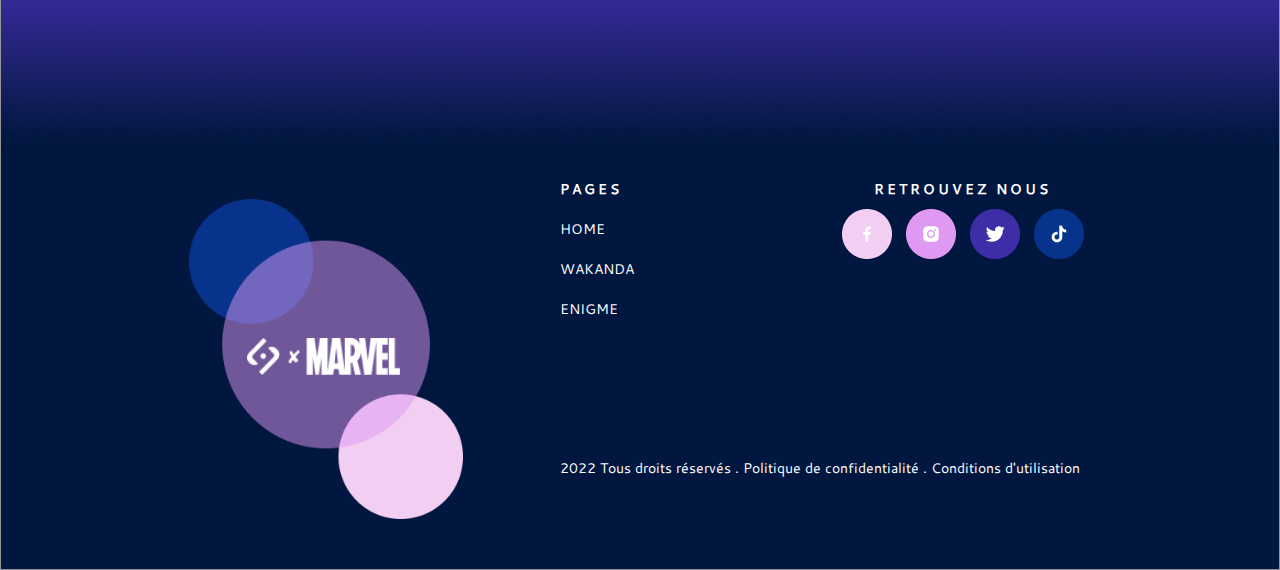
==== commit 52dce332: "adding" ====
--- a/enigmes.html
+++ b/enigmes.html
@@ -19,6 +19,9 @@
             <img src="./illustration/ofpages/icon_twitter.png" alt="twitter logo">
         </div>
     </div>
+    <div id="image-suiveuse">
+        <img src="./illustration/3_Page_Enigme/Pantherenigme3.png" alt="Image suiveuse">
+    </div>
     <header>
         <nav class="container">
             <div>
@@ -27,7 +30,7 @@
             <ul>
                 <li><a href="index.html">ACCUEIL</a></li>
                 <li><a href="wakanda.html">WAKANDA</a></li>
-                <li><a href="enigmes.html">ENIGME</a></li>
+                <li><a href="enigmes.html" class="active">ENIGME</a></li>
             </ul>
         </nav>
     </header>
--- a/styles/enigme.css
+++ b/styles/enigme.css
@@ -89,8 +89,13 @@
     margin-right: 100px;
 }
 
-ul li a{
-    color: white;
+nav ul li a.active,
+nav ul li a:hover {
+    color: var(--Bleu1-color);
+}
+
+nav ul li a {
+    color: var(--White-color);
 }
 
 ul li{
@@ -100,9 +105,6 @@
     text-decoration: none;
 }
 
-ul li a:hover{
-    color: var(--Bleu1-color);
-}
 
 .logo{
     margin-top: 25px;
@@ -140,6 +142,17 @@
 }
 }
 
+#image-suiveuse {
+    position: absolute;
+    pointer-events: none; 
+    z-index: 9999;
+}
+
+#image-suiveuse img {
+    width: 30px; 
+    height: 40px; 
+}
+
 .scroll{
     display: flex;
     flex-direction: column;
